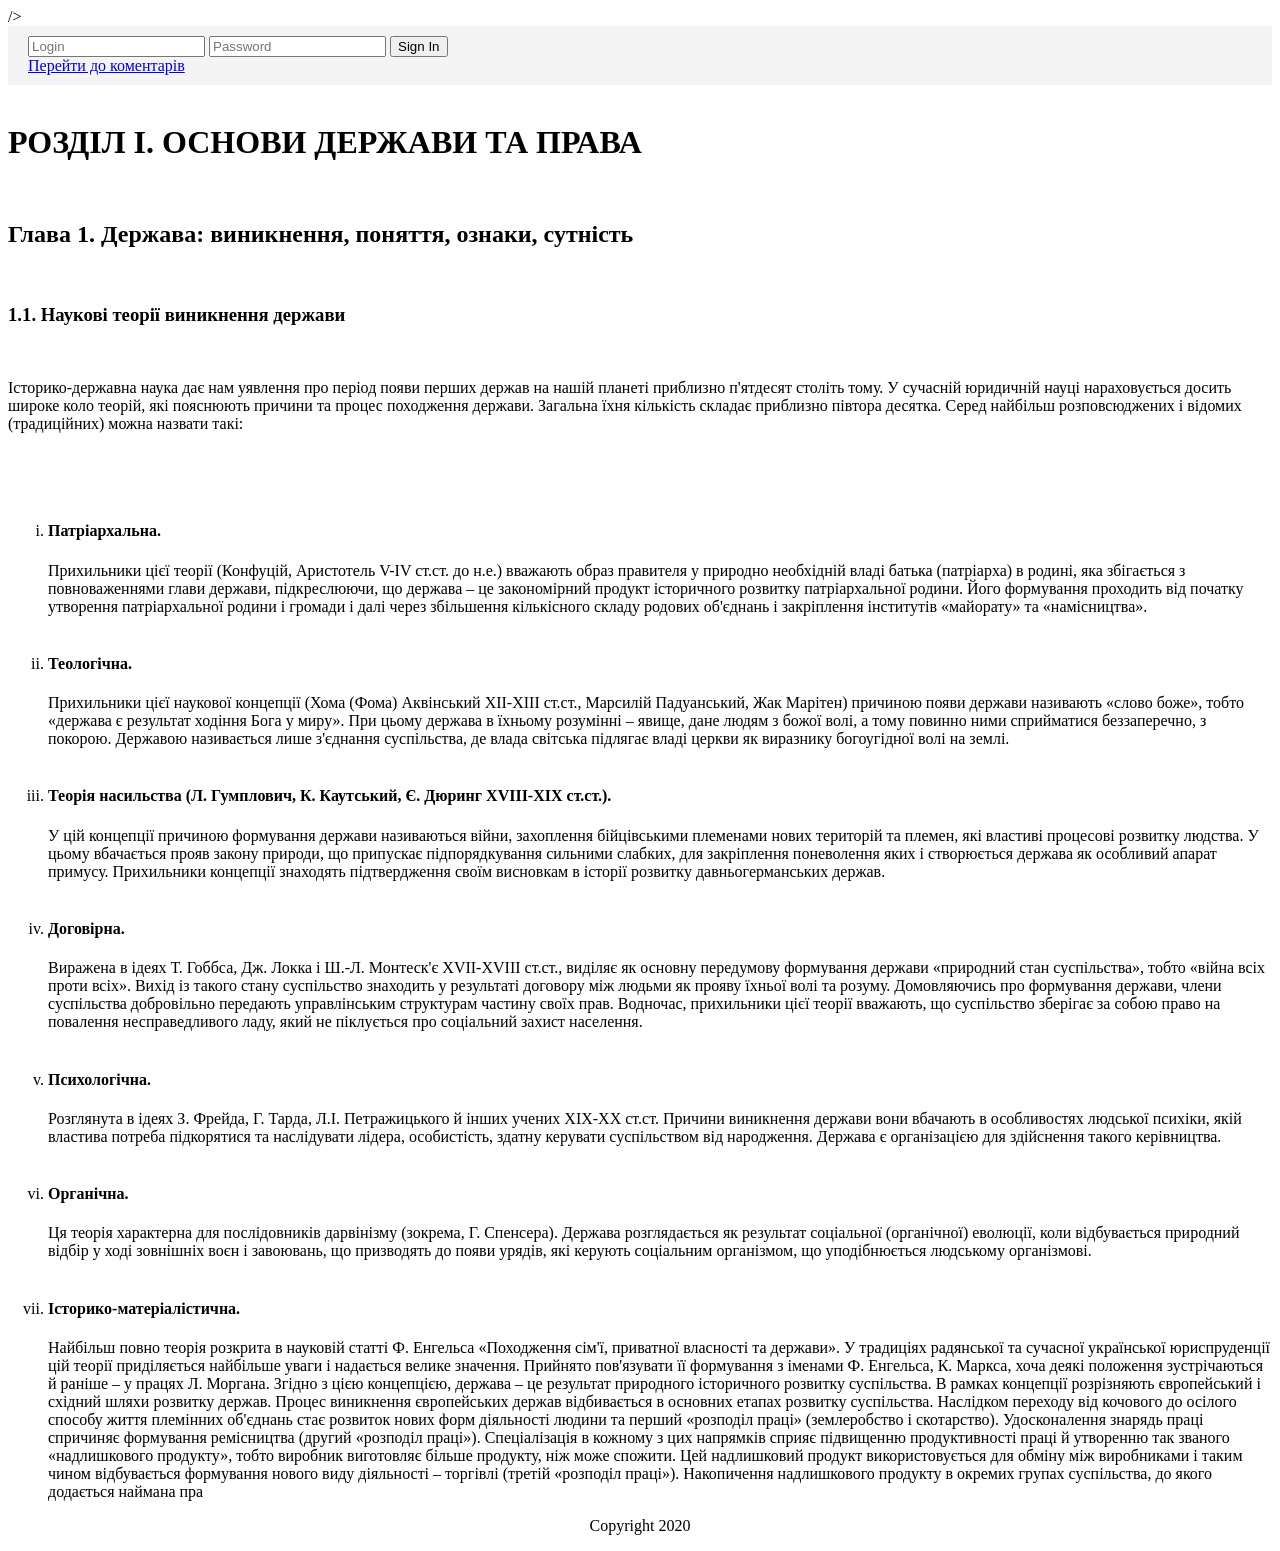
==== index.html @ dce8acdb "Rename index.html.html to index.html" ====
<!DOCTYPE html>
<html lang="uk">
<head>
    <meta charset="utf-8" />
    <title>Мій сайт</title>
    <link href="css/style.css.css" rel="stylesheet" /> />
</head>
<body>
    <nav style="background: #f4f4f4; padding: 10px 20px; overflow: hidden;">
        <!-- Форма входу з Кроку 1 -->
        <form action="#">
            <input type="text" placeholder="Login" required>
            <input type="password" placeholder="Password" required>
            <input type="submit" value="Sign In">
        </form>
        <a href="form.html">Перейти до коментарів</a>
    </nav>

    <div class="b1">
        <div class="b1">
        <h1>РОЗДІЛ І. ОСНОВИ ДЕРЖАВИ ТА ПРАВА</h1>
        <h2>Глава 1. Держава: виникнення, поняття, ознаки, сутність</h2>
        <h3>1.1. Наукові теорії виникнення держави</h3>
        <p>Історико-державна наука дає нам уявлення про період появи перших держав на нашій планеті приблизно п'ятдесят століть тому. У сучасній юридичній науці нараховується досить широке коло теорій, які пояснюють причини та процес походження держави. Загальна їхня кількість складає приблизно півтора десятка. Серед найбільш розповсюджених і відомих (традиційних) можна назвати такі:</p>
        <ol type="i">
            <li><h4>Патріархальна.</h4> Прихильники цієї теорії (Конфуцій, Аристотель V-IV ст.ст. до н.е.) вважають образ правителя у природно необхідній владі батька (патріарха) в родині, яка збігається з повноваженнями глави держави, підкреслюючи, що держава – це закономірний продукт історичного розвитку патріархальної родини. Його формування проходить від початку утворення патріархальної родини і громади і далі через збільшення кількісного складу родових об'єднань і закріплення інститутів «майорату» та «намісництва».</li>
            <li><h4>Теологічна.</h4> Прихильники цієї наукової концепції (Хома (Фома) Аквінський XII-XIII ст.ст., Марсилій Падуанський, Жак Марітен) причиною появи держави називають «слово боже», тобто «держава є результат ходіння Бога у миру». При цьому держава в їхньому розумінні – явище, дане людям з божої волі, а тому повинно ними сприйматися беззаперечно, з покорою. Державою називається лише з'єднання суспільства, де влада світська підлягає владі церкви як виразнику богоугідної волі на землі.</li>
            <li><h4>Теорія насильства (Л. Гумплович, К. Каутський, Є. Дюринг XVIII-XIX ст.ст.).</h4> У цій концепції причиною формування держави називаються війни, захоплення бійцівськими племенами нових територій та племен, які властиві процесові розвитку людства. У цьому вбачається прояв закону природи, що припускає підпорядкування сильними слабких, для закріплення поневолення яких і створюється держава як особливий апарат примусу. Прихильники концепції знаходять підтвердження своїм висновкам в історії розвитку давньогерманських держав.</li>
            <li><h4>Договірна.</h4> Виражена в ідеях Т. Гоббса, Дж. Локка і Ш.-Л. Монтеск'є XVII-XVIII ст.ст., виділяє як основну передумову формування держави «природний стан суспільства», тобто «війна всіх проти всіх». Вихід із такого стану суспільство знаходить у результаті договору між людьми як прояву їхньої волі та розуму. Домовляючись про формування держави, члени суспільства добровільно передають управлінським структурам частину своїх прав. Водночас, прихильники цієї теорії вважають, що суспільство зберігає за собою право на повалення несправедливого ладу, який не піклується про соціальний захист населення.</li>
            <li><h4>Психологічна.</h4> Розглянута в ідеях З. Фрейда, Г. Тарда, Л.І. Петражицького й інших учених XIX-XX ст.ст. Причини виникнення держави вони вбачають в особливостях людської психіки, якій властива потреба підкорятися та наслідувати лідера, особистість, здатну керувати суспільством від народження. Держава є організацією для здійснення такого керівництва.</li>
            <li><h4>Органічна.</h4> Ця теорія характерна для послідовників дарвінізму (зокрема, Г. Спенсера). Держава розглядається як результат соціальної (органічної) еволюції, коли відбувається природний відбір у ході зовнішніх воєн і завоювань, що призводять до появи урядів, які керують соціальним організмом, що уподібнюється людському організмові.</li>
            <li><h4>Історико-матеріалістична.</h4> Найбільш повно теорія розкрита в науковій статті Ф. Енгельса «Походження сім'ї, приватної власності та держави». У традиціях радянської та сучасної української юриспруденції цій теорії приділяється найбільше уваги і надається велике значення. Прийнято пов'язувати її формування з іменами Ф. Енгельса, К. Маркса, хоча деякі положення зустрічаються й раніше – у працях Л. Моргана. Згідно з цією концепцією, держава – це результат природного історичного розвитку суспільства. В рамках концепції розрізняють європейський і східний шляхи розвитку держав. Процес виникнення європейських держав відбивається в основних етапах розвитку суспільства. Наслідком переходу від кочового до осілого способу життя племінних об'єднань стає розвиток нових форм діяльності людини та перший «розподіл праці» (землеробство і скотарство). Удосконалення знарядь праці спричиняє формування ремісництва (другий «розподіл праці»). Спеціалізація в кожному з цих напрямків сприяє підвищенню продуктивності праці й утворенню так званого «надлишкового продукту», тобто виробник виготовляє більше продукту, ніж може спожити. Цей надлишковий продукт використовується для обміну між виробниками і таким чином відбувається формування нового виду діяльності – торгівлі (третій «розподіл праці»). Накопичення надлишкового продукту в окремих групах суспільства, до якого додається наймана пра
        </ol>
    </div>

    <footer>
        <p><center>Copyright 2020</center></p>
    </footer>
</body>
</html>
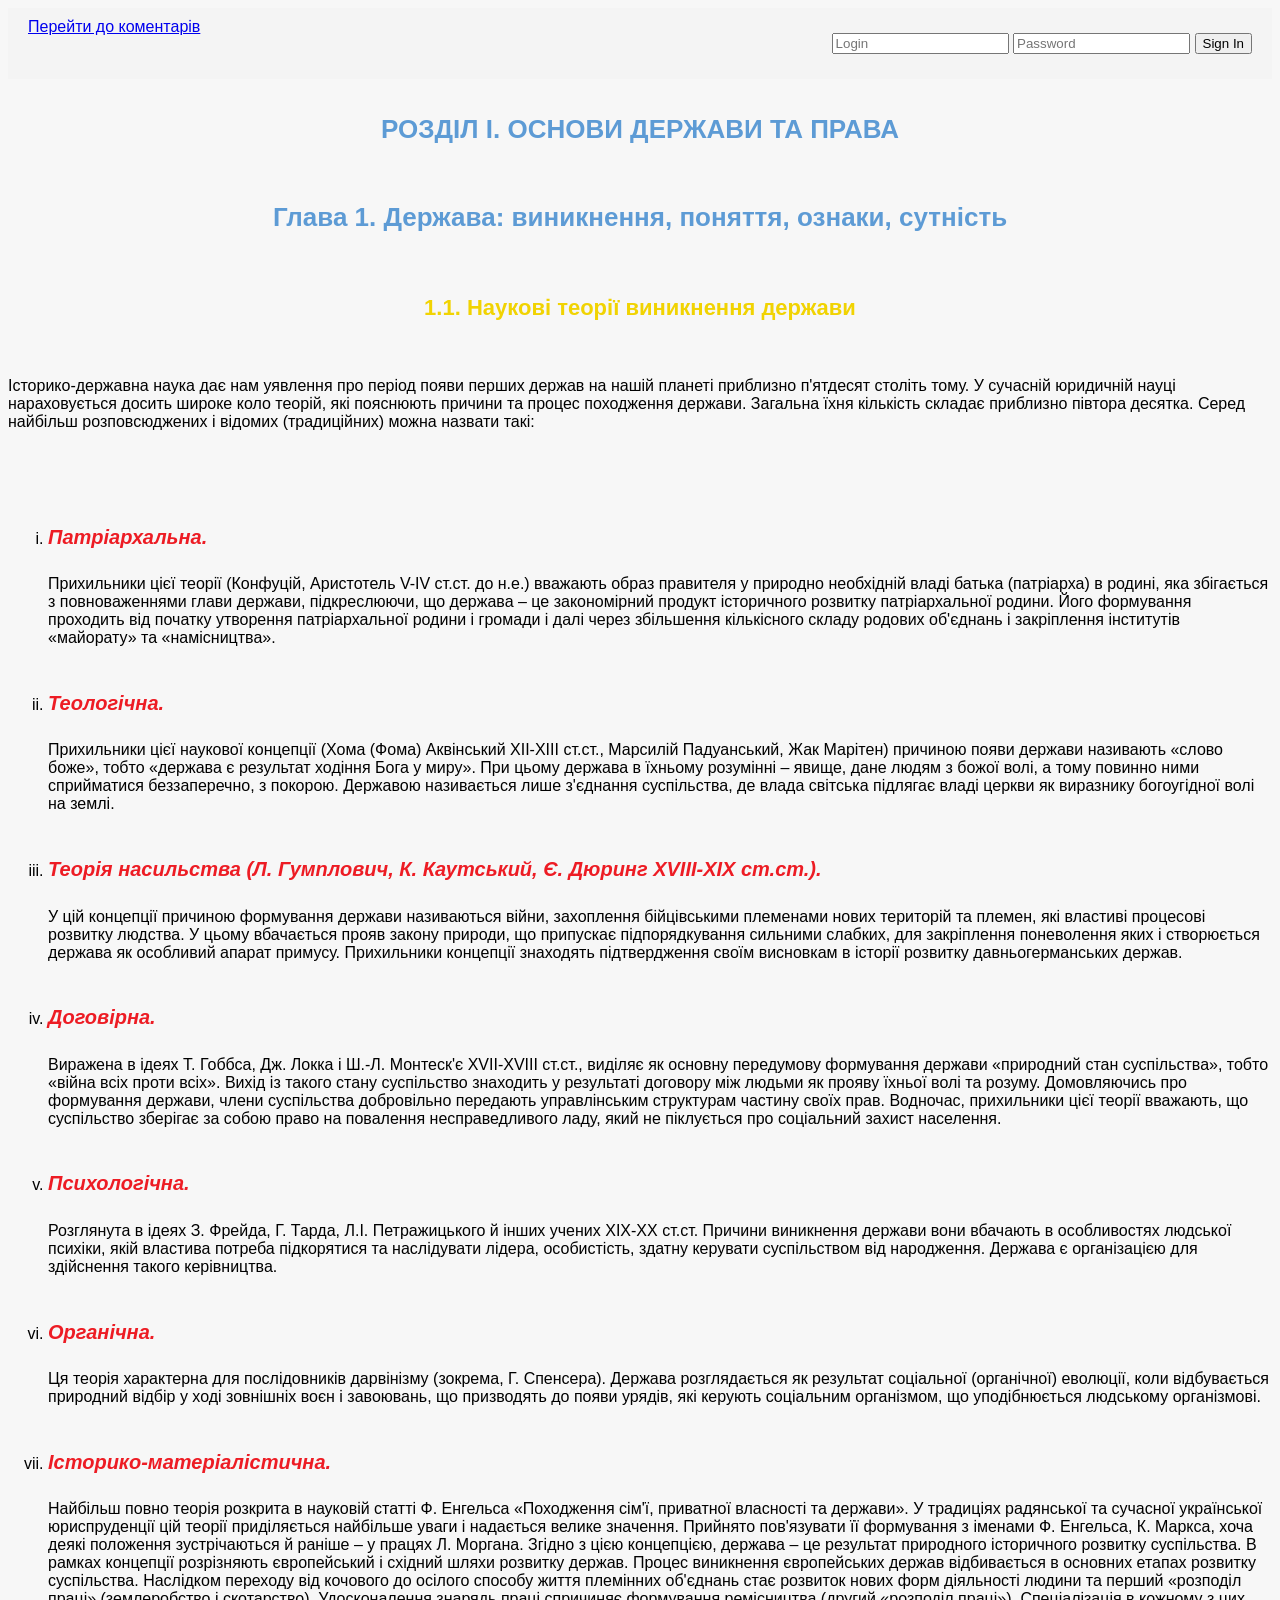
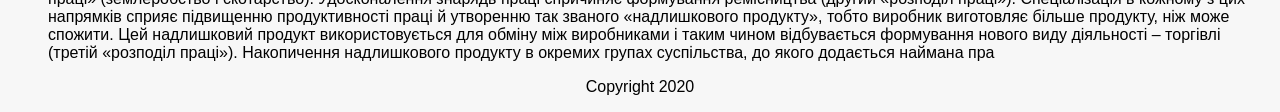
==== commit 89da48ed: "Update index.html" ====
--- a/index.html
+++ b/index.html
@@ -3,7 +3,7 @@
 <head>
     <meta charset="utf-8" />
     <title>Мій сайт</title>
-    <link href="css/style.css.css" rel="stylesheet" /> />
+  <link href="style.css" rel="stylesheet" />
 </head>
 <body>
     <nav style="background: #f4f4f4; padding: 10px 20px; overflow: hidden;">
--- a/style.css
+++ b/style.css
@@ -0,0 +1,28 @@
+body {
+  font-family: Arial, San-Serif;
+  font-size: 100%;
+  background-color: #f7f7f7;
+}
+
+h1,
+h2 {
+  font-size: 26px;
+  color: #5d9bd5;
+  text-align: center;
+}
+
+h3 {
+  font-size: 22px;
+  color: #F1D302;
+  text-align: center;
+}
+
+h4 {
+  font-size: 20px;
+  color: #ed1c24;
+  font-style: italic;
+}
+form {
+    padding: 15px 0;
+    float: right;
+}
